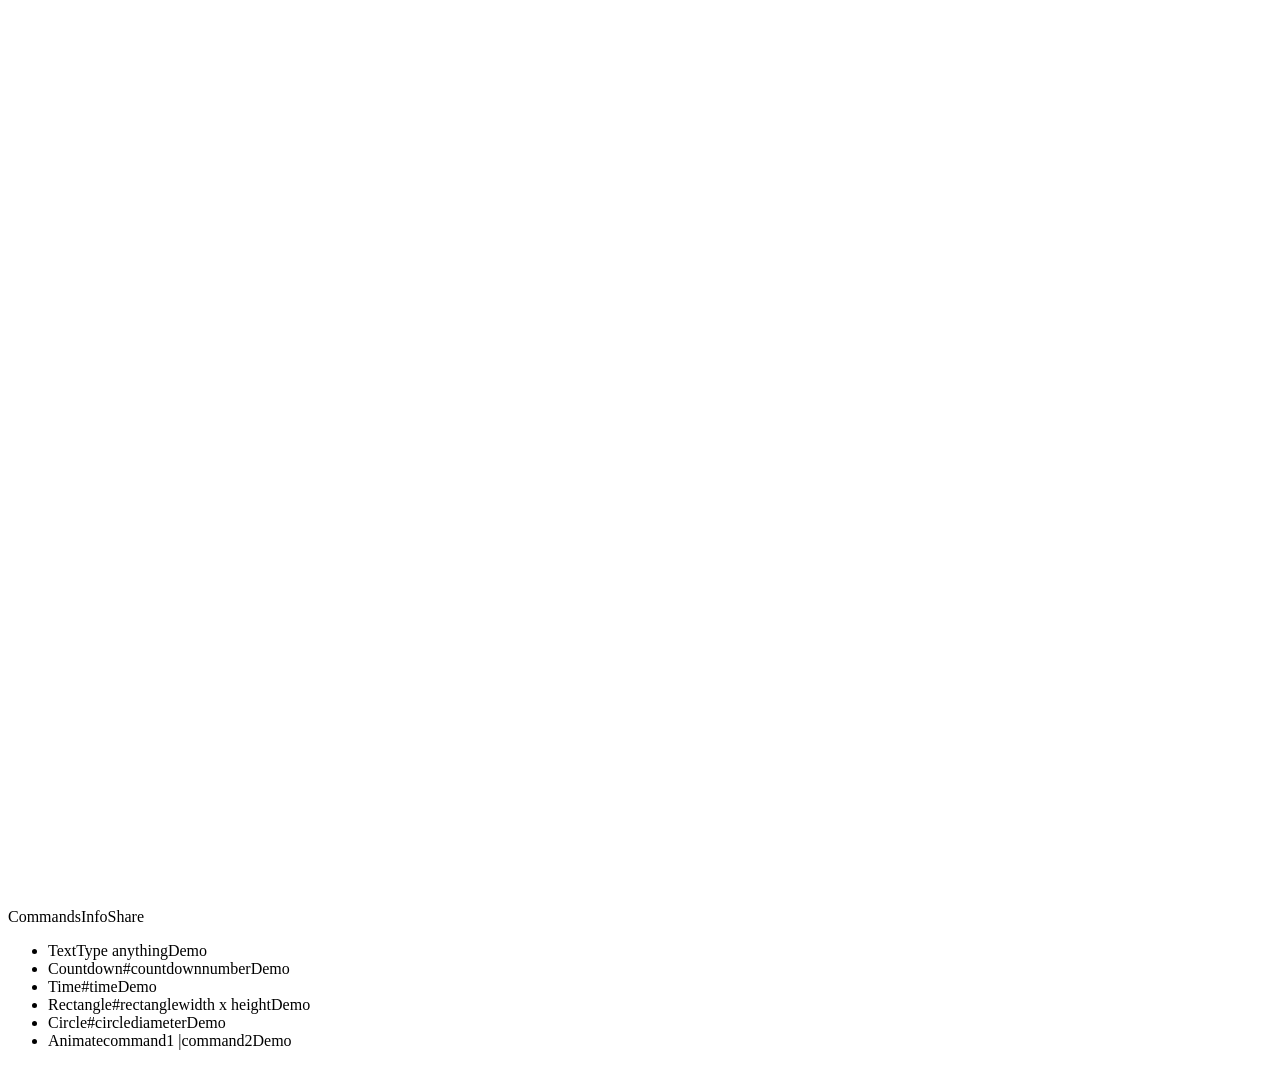
==== show.html @ 7c18a23a "Add files via upload" ====
<!DOCTYPE html PUBLIC "-//W3C//DTD XHTML 1.0 Transitional//EN" "http://www.w3.org/TR/xhtml1/DTD/xhtml1-transitional.dtd">
<html xmlns="http://www.w3.org/1999/xhtml">
<head>
<meta http-equiv="Content-Type" content="text/html; charset=utf-8">
<title>余星星我爱你</title>
<link rel="stylesheet" href="static/css/normalize.css">
<link rel="stylesheet" href="static/css/style.css" media="screen" type="text/css"></head>
<link rel="icon" href="./favicon2.ico">
<body>
<canvas class="canvas"></canvas>
<div class="help" style="display:none;">?</div>
<div class="ui" style="display:none;">
<input class="ui-input" type="text">
<span class="ui-return">↵</span>
</div>
<div class="overlay">
<div class="tabs">
<div class="tabs-labels"><span class="tabs-label">Commands</span><span class="tabs-label">Info</span><span class="tabs-label">Share</span></div>
<div class="tabs-panels">
<ul class="tabs-panel commands">
<li class="commands-item"><span class="commands-item-title">Text</span><span class="commands-item-info" data-demo="Hello :)">Type anything</span><span class="commands-item-action">Demo</span></li>
<li class="commands-item"><span class="commands-item-title">Countdown</span><span class="commands-item-info" data-demo="#countdown 10">#countdown<span class="commands-item-mode">number</span></span><span class="commands-item-action">Demo</span></li>
<li class="commands-item"><span class="commands-item-title">Time</span><span class="commands-item-info" data-demo="#time">#time</span><span class="commands-item-action">Demo</span></li>
<li class="commands-item"><span class="commands-item-title">Rectangle</span><span class="commands-item-info" data-demo="#rectangle 30x15">#rectangle<span class="commands-item-mode">width x height</span></span><span class="commands-item-action">Demo</span></li>
<li class="commands-item"><span class="commands-item-title">Circle</span><span class="commands-item-info" data-demo="#circle 25">#circle<span class="commands-item-mode">diameter</span></span><span class="commands-item-action">Demo</span></li>
<li class="commands-item commands-item--gap"><span class="commands-item-title">Animate</span><span class="commands-item-info" data-demo="The time is|#time|#countdown 3|#icon thumbs-up"><span class="commands-item-mode">command1</span>&nbsp;|<span class="commands-item-mode">command2</span></span><span class="commands-item-action">Demo</span></li>
</ul>
</div>
</div>
</div>

<script type="text/javascript">
var S={init:function(){var action=window.location.href,i=action.indexOf('?a=');S.Drawing.init('.canvas');document.body.classList.add('body--ready');if(i!==-1){S.UI.simulate(decodeURI(action).substring(i+ 3));}else{S.UI.simulate('亲爱的|憨憨宝贝|I|LOVE|YOU|#countdown 3|#show',1800);}
S.Drawing.loop(function(){S.Shape.render();});}}
function show(){window.location.href="result.html";};S.Drawing=(function(){var canvas,context,renderFn
requestFrame=window.requestAnimationFrame||window.webkitRequestAnimationFrame||window.mozRequestAnimationFrame||window.oRequestAnimationFrame||window.msRequestAnimationFrame||function(callback){window.setTimeout(callback,1000/60);};return{init:function(el){canvas=document.querySelector(el);context=canvas.getContext('2d');this.adjustCanvas();window.addEventListener('resize',function(e){S.Drawing.adjustCanvas();});},loop:function(fn){renderFn=!renderFn?fn:renderFn;this.clearFrame();renderFn();requestFrame.call(window,this.loop.bind(this));},adjustCanvas:function(){canvas.width=window.innerWidth;canvas.height=window.innerHeight;},clearFrame:function(){context.clearRect(0,0,canvas.width,canvas.height);},getArea:function(){return{w:canvas.width,h:canvas.height};},drawCircle:function(p,c){context.fillStyle=c.render();context.beginPath();context.arc(p.x,p.y,p.z,0,2*Math.PI,true);context.closePath();context.fill();}}}());S.UI=(function(){var input=document.querySelector('.ui-input'),ui=document.querySelector('.ui'),help=document.querySelector('.help'),commands=document.querySelector('.commands'),overlay=document.querySelector('.overlay'),canvas=document.querySelector('.canvas'),interval,isTouch=false,currentAction,resizeTimer,time,maxShapeSize=30,firstAction=true,sequence=[],cmd='#';function formatTime(date){var h=date.getHours(),m=date.getMinutes(),m=m<10?'0'+ m:m;return h+':'+ m;}
function getValue(value){return value&&value.split(' ')[1];}
function getAction(value){value=value&&value.split(' ')[0];return value&&value[0]===cmd&&value.substring(1);}
function timedAction(fn,delay,max,reverse){clearInterval(interval);currentAction=reverse?max:1;fn(currentAction);if(!max||(!reverse&&currentAction<max)||(reverse&&currentAction>0)){interval=setInterval(function(){currentAction=reverse?currentAction- 1:currentAction+ 1;fn(currentAction);if((!reverse&&max&&currentAction===max)||(reverse&&currentAction===0)){clearInterval(interval);}},delay);}}
function reset(destroy){clearInterval(interval);sequence=[];time=null;destroy&&S.Shape.switchShape(S.ShapeBuilder.letter(''));}
function performAction(value,tsp){var action,value,current;overlay.classList.remove('overlay--visible');sequence=typeof(value)==='object'?value:sequence.concat(value.split('|'));input.value='';checkInputWidth();timedAction(function(index){current=sequence.shift();action=getAction(current);value=getValue(current);switch(action){case'countdown':value=parseInt(value)||10;value=value>0?value:10;timedAction(function(index){if(index===0){if(sequence.length===0){S.Shape.switchShape(S.ShapeBuilder.letter(''));}else{performAction(sequence);}}else{S.Shape.switchShape(S.ShapeBuilder.letter(index),true);}},1000,value,true);break;case'rectangle':value=value&&value.split('x');value=(value&&value.length===2)?value:[maxShapeSize,maxShapeSize/2];S.Shape.switchShape(S.ShapeBuilder.rectangle(Math.min(maxShapeSize,parseInt(value[0])),Math.min(maxShapeSize,parseInt(value[1]))));break;case'circle':value=parseInt(value)||maxShapeSize;value=Math.min(value,maxShapeSize);S.Shape.switchShape(S.ShapeBuilder.circle(value));break;case'time':var t=formatTime(new Date());if(sequence.length>0){S.Shape.switchShape(S.ShapeBuilder.letter(t));}else{timedAction(function(){t=formatTime(new Date());if(t!==time){time=t;S.Shape.switchShape(S.ShapeBuilder.letter(time));}},1000);}
break;case'show':show();break;default:S.Shape.switchShape(S.ShapeBuilder.letter(current[0]===cmd?'What?':current));}},tsp,sequence.length);}
function checkInputWidth(e){if(input.value.length>18){ui.classList.add('ui--wide');}else{ui.classList.remove('ui--wide');}
if(firstAction&&input.value.length>0){ui.classList.add('ui--enter');}else{ui.classList.remove('ui--enter');}}
function bindEvents(){document.body.addEventListener('keydown',function(e){input.focus();if(e.keyCode===13){firstAction=false;reset();performAction(input.value,3000);}});input.addEventListener('input',checkInputWidth);input.addEventListener('change',checkInputWidth);input.addEventListener('focus',checkInputWidth);help.addEventListener('click',function(e){overlay.classList.toggle('overlay--visible');overlay.classList.contains('overlay--visible')&&reset(true);});commands.addEventListener('click',function(e){var el,info,demo,tab,active,url;if(e.target.classList.contains('commands-item')){el=e.target;}else{el=e.target.parentNode.classList.contains('commands-item')?e.target.parentNode:e.target.parentNode.parentNode;}
info=el&&el.querySelector('.commands-item-info');demo=el&&info.getAttribute('data-demo');url=el&&info.getAttribute('data-url');if(info){overlay.classList.remove('overlay--visible');if(demo){input.value=demo;if(isTouch){reset();performAction(input.value,3000);}else{input.focus();}}else if(url){}}});canvas.addEventListener('click',function(e){overlay.classList.remove('overlay--visible');});}
function init(){bindEvents();input.focus();isTouch&&document.body.classList.add('touch');}
init();return{simulate:function(action,tsp){performAction(action,tsp);}}}());S.UI.Tabs=(function(){var tabs=document.querySelector('.tabs'),labels=document.querySelector('.tabs-labels'),triggers=document.querySelectorAll('.tabs-label'),panels=document.querySelectorAll('.tabs-panel');function activate(i){triggers[i].classList.add('tabs-label--active');panels[i].classList.add('tabs-panel--active');}
function bindEvents(){labels.addEventListener('click',function(e){var el=e.target,index;if(el.classList.contains('tabs-label')){for(var t=0;t<triggers.length;t++){triggers[t].classList.remove('tabs-label--active');panels[t].classList.remove('tabs-panel--active');if(el===triggers[t]){index=t;}}
activate(index);}});}
function init(){activate(0);bindEvents();}
init();}());S.Point=function(args){this.x=args.x;this.y=args.y;this.z=args.z;this.a=args.a;this.h=args.h;};S.Color=function(r,g,b,a){this.r=r;this.g=g;this.b=b;this.a=a;};S.Color.prototype={render:function(){return'rgba('+ this.r+','+ +this.g+','+ this.b+','+ this.a+')';}};S.Dot=function(x,y){this.p=new S.Point({x:x,y:y,z:5,a:1,h:0});this.e=0.07;this.s=true;this.c=new S.Color(255,255,255,this.p.a);this.t=this.clone();this.q=[];};S.Dot.prototype={clone:function(){return new S.Point({x:this.x,y:this.y,z:this.z,a:this.a,h:this.h});},_draw:function(){this.c.a=this.p.a;S.Drawing.drawCircle(this.p,this.c);},_moveTowards:function(n){var details=this.distanceTo(n,true),dx=details[0],dy=details[1],d=details[2],e=this.e*d;if(this.p.h===-1){this.p.x=n.x;this.p.y=n.y;return true;}
if(d>1){this.p.x-=((dx/d)*e);this.p.y-=((dy/d)*e);}else{if(this.p.h>0){this.p.h--;}else{return true;}}
return false;},_update:function(){if(this._moveTowards(this.t)){var p=this.q.shift();if(p){this.t.x=p.x||this.p.x;this.t.y=p.y||this.p.y;this.t.z=p.z||this.p.z;this.t.a=p.a||this.p.a;this.p.h=p.h||0;}else{if(this.s){this.p.x-=Math.sin(Math.random()*3.142);this.p.y-=Math.sin(Math.random()*3.142);}else{this.move(new S.Point({x:this.p.x+(Math.random()*50)- 25,y:this.p.y+(Math.random()*50)- 25,}));}}}
d=this.p.a- this.t.a;this.p.a=Math.max(0.1,this.p.a-(d*0.05));d=this.p.z- this.t.z;this.p.z=Math.max(1,this.p.z-(d*0.05));},distanceTo:function(n,details){var dx=this.p.x- n.x,dy=this.p.y- n.y,d=Math.sqrt(dx*dx+ dy*dy);return details?[dx,dy,d]:d;},move:function(p,avoidStatic){if(!avoidStatic||(avoidStatic&&this.distanceTo(p)>1)){this.q.push(p);}},render:function(){this._update();this._draw();}}
S.ShapeBuilder=(function(){var gap=13,shapeCanvas=document.createElement('canvas'),shapeContext=shapeCanvas.getContext('2d'),fontSize=500,fontFamily='Avenir, Helvetica Neue, Helvetica, Arial, sans-serif';function fit(){shapeCanvas.width=Math.floor(window.innerWidth/gap)*gap;shapeCanvas.height=Math.floor(window.innerHeight/gap)*gap;shapeContext.fillStyle='red';shapeContext.textBaseline='middle';shapeContext.textAlign='center';}
function processCanvas(){var pixels=shapeContext.getImageData(0,0,shapeCanvas.width,shapeCanvas.height).data;dots=[],pixels,x=0,y=0,fx=shapeCanvas.width,fy=shapeCanvas.height,w=0,h=0;for(var p=0;p<pixels.length;p+=(4*gap)){if(pixels[p+ 3]>0){dots.push(new S.Point({x:x,y:y}));w=x>w?x:w;h=y>h?y:h;fx=x<fx?x:fx;fy=y<fy?y:fy;}
x+=gap;if(x>=shapeCanvas.width){x=0;y+=gap;p+=gap*4*shapeCanvas.width;}}
return{dots:dots,w:w+ fx,h:h+ fy};}
function setFontSize(s){shapeContext.font='bold '+ s+'px '+ fontFamily;}
function isNumber(n){return!isNaN(parseFloat(n))&&isFinite(n);}
function init(){fit();window.addEventListener('resize',fit);}
init();return{imageFile:function(url,callback){var image=new Image();var a=S.Drawing.getArea();image.onload=function(){shapeContext.clearRect(0,0,shapeCanvas.width,shapeCanvas.height);shapeContext.drawImage(this,0,0,a.h*0.6,a.h*0.6);callback(processCanvas());};image.onerror=function(){callback(S.ShapeBuilder.letter('What?'));}
image.src=url;},circle:function(d){var r=Math.max(0,d)/ 2;
shapeContext.clearRect(0,0,shapeCanvas.width,shapeCanvas.height);shapeContext.beginPath();shapeContext.arc(r*gap,r*gap,r*gap,0,2*Math.PI,false);shapeContext.fill();shapeContext.closePath();return processCanvas();},letter:function(l){var s=0;setFontSize(fontSize);s=Math.min(fontSize,(shapeCanvas.width/shapeContext.measureText(l).width)*0.8*fontSize,(shapeCanvas.height/fontSize)*(isNumber(l)?1:0.45)*fontSize);setFontSize(s);shapeContext.clearRect(0,0,shapeCanvas.width,shapeCanvas.height);shapeContext.fillText(l,shapeCanvas.width/2,shapeCanvas.height/2);return processCanvas();},rectangle:function(w,h){var dots=[],width=gap*w,height=gap*h;for(var y=0;y<height;y+=gap){for(var x=0;x<width;x+=gap){dots.push(new S.Point({x:x,y:y,}));}}
return{dots:dots,w:width,h:height};}};}());S.Shape=(function(){var dots=[],width=0,height=0,cx=0,cy=0;function compensate(){var a=S.Drawing.getArea();cx=a.w/2- width/2;cy=a.h/2- height/2;}
return{shuffleIdle:function(){var a=S.Drawing.getArea();for(var d=0;d<dots.length;d++){if(!dots[d].s){dots[d].move({x:Math.random()*a.w,y:Math.random()*a.h});}}},switchShape:function(n,fast){var size,a=S.Drawing.getArea();width=n.w;height=n.h;compensate();if(n.dots.length>dots.length){size=n.dots.length- dots.length;for(var d=1;d<=size;d++){dots.push(new S.Dot(a.w/2,a.h/2));}}
var d=0,i=0;while(n.dots.length>0){i=Math.floor(Math.random()*n.dots.length);dots[d].e=fast?0.25:(dots[d].s?0.14:0.11);if(dots[d].s){dots[d].move(new S.Point({z:Math.random()*20+ 10,a:Math.random(),h:18}));}else{dots[d].move(new S.Point({z:Math.random()*5+ 5,h:fast?18:30}));}
dots[d].s=true;dots[d].move(new S.Point({x:n.dots[i].x+ cx,y:n.dots[i].y+ cy,a:1,z:5,h:0}));n.dots=n.dots.slice(0,i).concat(n.dots.slice(i+ 1));d++;}
for(var i=d;i<dots.length;i++){if(dots[i].s){dots[i].move(new S.Point({z:Math.random()*20+ 10,a:Math.random(),h:20}));dots[i].s=false;dots[i].e=0.04;dots[i].move(new S.Point({x:Math.random()*a.w,y:Math.random()*a.h,a:0.3,z:Math.random()*4,h:0}));}}},render:function(){for(var d=0;d<dots.length;d++){dots[d].render();}}}}());S.init();
</script>
</body>
</html>
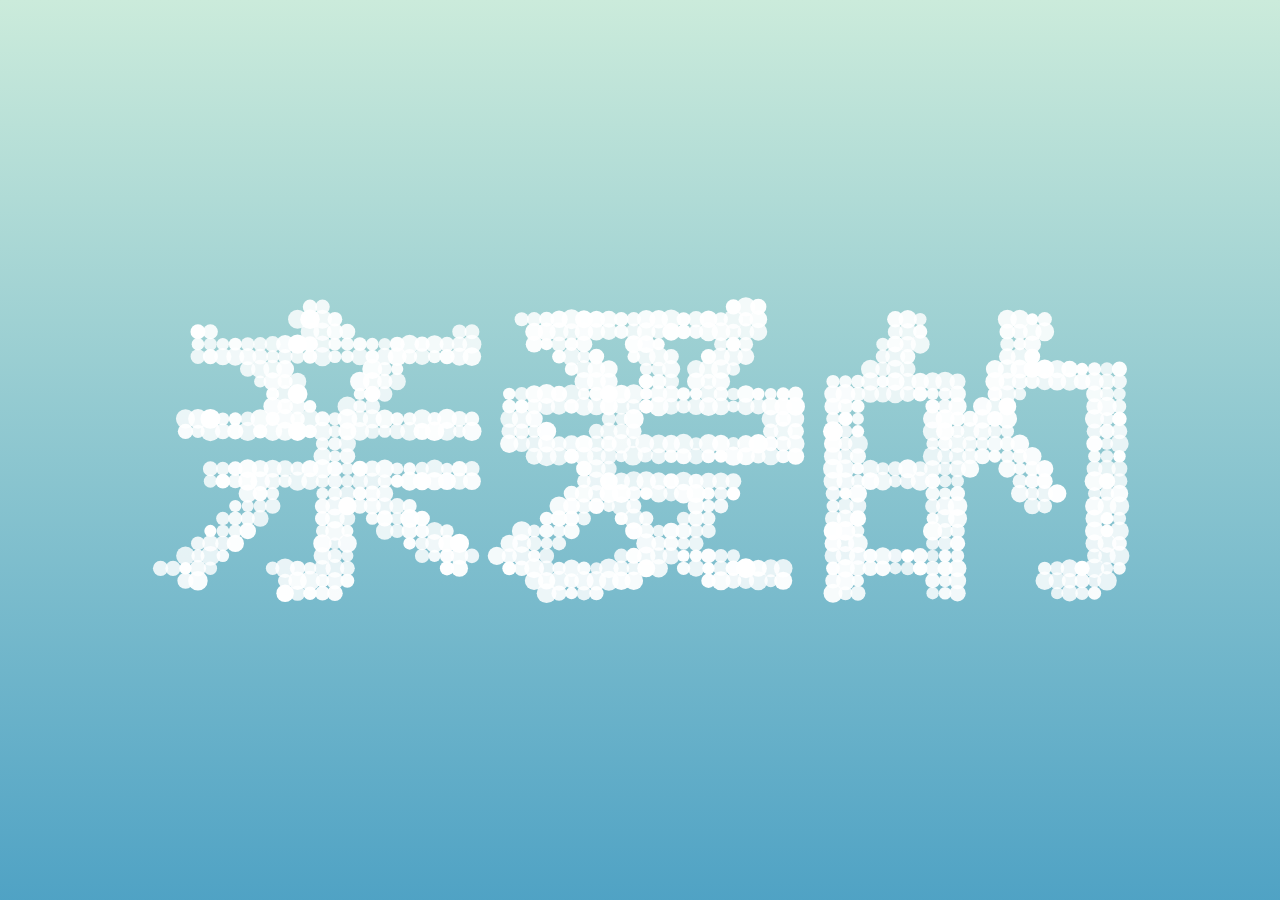
==== commit b1ec4bad: "Add files via upload" ====
--- a/show.html
+++ b/show.html
@@ -30,7 +30,7 @@
 </div>
 
 <script type="text/javascript">
-var S={init:function(){var action=window.location.href,i=action.indexOf('?a=');S.Drawing.init('.canvas');document.body.classList.add('body--ready');if(i!==-1){S.UI.simulate(decodeURI(action).substring(i+ 3));}else{S.UI.simulate('亲爱的|憨憨宝贝|I|LOVE|YOU|#countdown 3|#show',1800);}
+var S={init:function(){var action=window.location.href,i=action.indexOf('?a=');S.Drawing.init('.canvas');document.body.classList.add('body--ready');if(i!==-1){S.UI.simulate(decodeURI(action).substring(i+ 3));}else{S.UI.simulate('亲爱的|乖乖宝贝|I|LOVE|YOU|#countdown 3|#show',1800);}
 S.Drawing.loop(function(){S.Shape.render();});}}
 function show(){window.location.href="result.html";};S.Drawing=(function(){var canvas,context,renderFn
 requestFrame=window.requestAnimationFrame||window.webkitRequestAnimationFrame||window.mozRequestAnimationFrame||window.oRequestAnimationFrame||window.msRequestAnimationFrame||function(callback){window.setTimeout(callback,1000/60);};return{init:function(el){canvas=document.querySelector(el);context=canvas.getContext('2d');this.adjustCanvas();window.addEventListener('resize',function(e){S.Drawing.adjustCanvas();});},loop:function(fn){renderFn=!renderFn?fn:renderFn;this.clearFrame();renderFn();requestFrame.call(window,this.loop.bind(this));},adjustCanvas:function(){canvas.width=window.innerWidth;canvas.height=window.innerHeight;},clearFrame:function(){context.clearRect(0,0,canvas.width,canvas.height);},getArea:function(){return{w:canvas.width,h:canvas.height};},drawCircle:function(p,c){context.fillStyle=c.render();context.beginPath();context.arc(p.x,p.y,p.z,0,2*Math.PI,true);context.closePath();context.fill();}}}());S.UI=(function(){var input=document.querySelector('.ui-input'),ui=document.querySelector('.ui'),help=document.querySelector('.help'),commands=document.querySelector('.commands'),overlay=document.querySelector('.overlay'),canvas=document.querySelector('.canvas'),interval,isTouch=false,currentAction,resizeTimer,time,maxShapeSize=30,firstAction=true,sequence=[],cmd='#';function formatTime(date){var h=date.getHours(),m=date.getMinutes(),m=m<10?'0'+ m:m;return h+':'+ m;}
--- a/static/css/style.css
+++ b/static/css/style.css
@@ -0,0 +1 @@
+body{font-family:"Avenir","Helvetica Neue",Helvetica,Arial,sans-serif;background:#79a8ae;color:#666;font-size:16px;line-height:1.5em;}h1{color:#111;margin:0 0 12px 0;font-size:24px;line-height:1.5em;}p{margin:0 0 10x 0;}a{color:#888;text-decoration:none;border-bottom:1px solid #ccc;}a:hover{border-bottom-color:#888;}body,.overlay{-webkit-perspective:1000;-webkit-perspective-origin-y:25%;}.body--ready{background:-webkit-linear-gradient(top,rgb(203,235,219) 0%,rgb(55,148,192) 120%);background:-moz-linear-gradient(top,rgb(203,235,219) 0%,rgb(55,148,192) 120%);background:-o-linear-gradient(top,rgb(203,235,219) 0%,rgb(55,148,192) 120%);background:-ms-linear-gradient(top,rgb(203,235,219) 0%,rgb(55,148,192) 120%);background:linear-gradient(top,rgb(203,235,219) 0%,rgb(55,148,192) 120%);}.body--ready .overlay{-webkit-transition:-webkit-transform 0.7s cubic-bezier(0.694,0.0482,0.335,1),opacity 0.7s cubic-bezier(0.694,0.0482,0.335,1);-moz-transition:-moz-transform 0.7s cubic-bezier(0.694,0.0482,0.335,1),opacity 0.7s cubic-bezier(0.694,0.0482,0.335,1);-ms-transition:-ms-transform 0.7s cubic-bezier(0.694,0.0482,0.335,1),opacity 0.7s cubic-bezier(0.694,0.0482,0.335,1);-o-transition:-o-transform 0.7s cubic-bezier(0.694,0.0482,0.335,1),opacity 0.7s cubic-bezier(0.694,0.0482,0.335,1);transition:transform 0.7s cubic-bezier(0.694,0.0482,0.335,1),opacity 0.7s cubic-bezier(0.694,0.0482,0.335,1);}.ui{position:absolute;left:50%;bottom:5%;width:300px;margin-left:-150px;}.ui-input{width:100%;height:50px;background:none;font-size:24px;font-weight:bold;color:#fff;text-align:center;border:none;border-bottom:2px solid white;}.ui-input:focus{outline:none;border:none;border-bottom:2px solid white;}.ui-return{display:none;position:absolute;top:20px;right:0;padding:3px 2px 0 2px;font-size:10px;line-height:10px;color:#fff;border:1px solid #fff;}.ui--enter .ui-return{display:block;}.ui--wide{width:76%;margin-left:12%;left:0;}.ui--wide .ui-return{right:-20px;}.help{position:absolute;top:40px;right:40px;width:25px;height:25px;text-align:center;font-size:13px;line-height:27px;font-weight:bold;cursor:pointer;background:#fff;color:#79a8ae;opacity:.9;-webkit-transition:opacity 0.1s cubic-bezier(0.694,0.0482,0.335,1);-moz-transition:opacity 0.1s cubic-bezier(0.694,0.0482,0.335,1);-ms-transition:opacity 0.1s cubic-bezier(0.694,0.0482,0.335,1);-o-transition:opacity 0.1s cubic-bezier(0.694,0.0482,0.335,1);transition:opacity 0.1s cubic-bezier(0.694,0.0482,0.335,1);}.help:hover{opacity:1;}.overlay{position:absolute;top:50%;left:50%;width:550px;height:490px;margin:-260px 0 0 -275px;opacity:0;-webkit-transform:rotateY(90deg);-moz-transform:rotateY(90deg);-ms-transform:rotateY(90deg);-o-transform:rotateY(90deg);transform:rotateY(90deg);}.overlay--visible{opacity:1;-webkit-transform:rotateY(0);-moz-transform:rotateY(0);-ms-transform:rotateY(0);-o-transform:rotateY(0);transform:rotateY(0);}.ui-share,.ui-details{opacity:.9;background:#fff;z-index:2;}.ui-details-content,.ui-share-content{padding:100px 50px;}.commands{margin:0;padding:0;list-style:none;cursor:pointer;}.commands-item{font-size:12px;line-height:22px;font-weight:bold;text-transform:uppercase;letter-spacing:1px;padding:20px;background:#fff;margin-top:1px;color:#333;opacity:.9;-webkit-transition:-webkit-transform 0.7s cubic-bezier(0.694,0.0482,0.335,1),opacity 0.1s cubic-bezier(0.694,0.0482,0.335,1);-moz-transition:-moz-transform 0.1s cubic-bezier(0.694,0.0482,0.335,1),opacity 0.1s cubic-bezier(0.694,0.0482,0.335,1);-ms-transition:-ms-transform 0.1s cubic-bezier(0.694,0.0482,0.335,1),opacity 0.1s cubic-bezier(0.694,0.0482,0.335,1);-o-transition:-o-transform 0.1s cubic-bezier(0.694,0.0482,0.335,1),opacity 0.1s cubic-bezier(0.694,0.0482,0.335,1);transition:transform 0.1s cubic-bezier(0.694,0.0482,0.335,1),opacity 0.1s cubic-bezier(0.694,0.0482,0.335,1);}.commands-item--gap{margin-top:9px;}.commands-item:hover{opacity:1;}.commands-item:hover .commands-item-action{background:#333;}.commands-item a{display:inline-block;}.commands-item-mode{display:inline-block;margin-left:3px;font-style:italic;color:#ccc;}.commands-item-title{display:inline-block;width:150px;}.commands-item-info{display:inline-block;width:300px;font-size:14px;text-transform:none;letter-spacing:0;font-weight:normal;color:#aaa;}.commands-item-action{display:inline-block;float:right;margin-top:3px;text-transform:uppercase;font-size:10px;line-height:10px;color:#fff;background:#90c9d1;padding:5px 10px 4px 10px;border-radius:3px;}.commands-item:first-child{margin-top:0;}.twitter-share{position:absolute;top:4px;right:20px;}.tabs-labels{margin-bottom:9px;}.tabs-label{display:inline-block;background:#fff;padding:10px 20px;font-size:12px;line-height:22px;font-weight:bold;text-transform:uppercase;letter-spacing:1px;color:#333;opacity:.5;cursor:pointer;margin-right:2px;-webkit-transition:opacity 0.1s cubic-bezier(0.694,0.0482,0.335,1);-moz-transition:opacity 0.1s cubic-bezier(0.694,0.0482,0.335,1);-ms-transition:opacity 0.1s cubic-bezier(0.694,0.0482,0.335,1);-o-transition:opacity 0.1s cubic-bezier(0.694,0.0482,0.335,1);transition:opacity 0.1s cubic-bezier(0.694,0.0482,0.335,1);}.tabs-label:hover{opacity:.9;}.tabs-label--active{opacity:.9;}.tabs-panel{display:none;}.tabs-panel--active{display:block;}.tab-panel{position:absolute;top:0;left:0;width:100%;}.touch .ui-input{display:none;}
